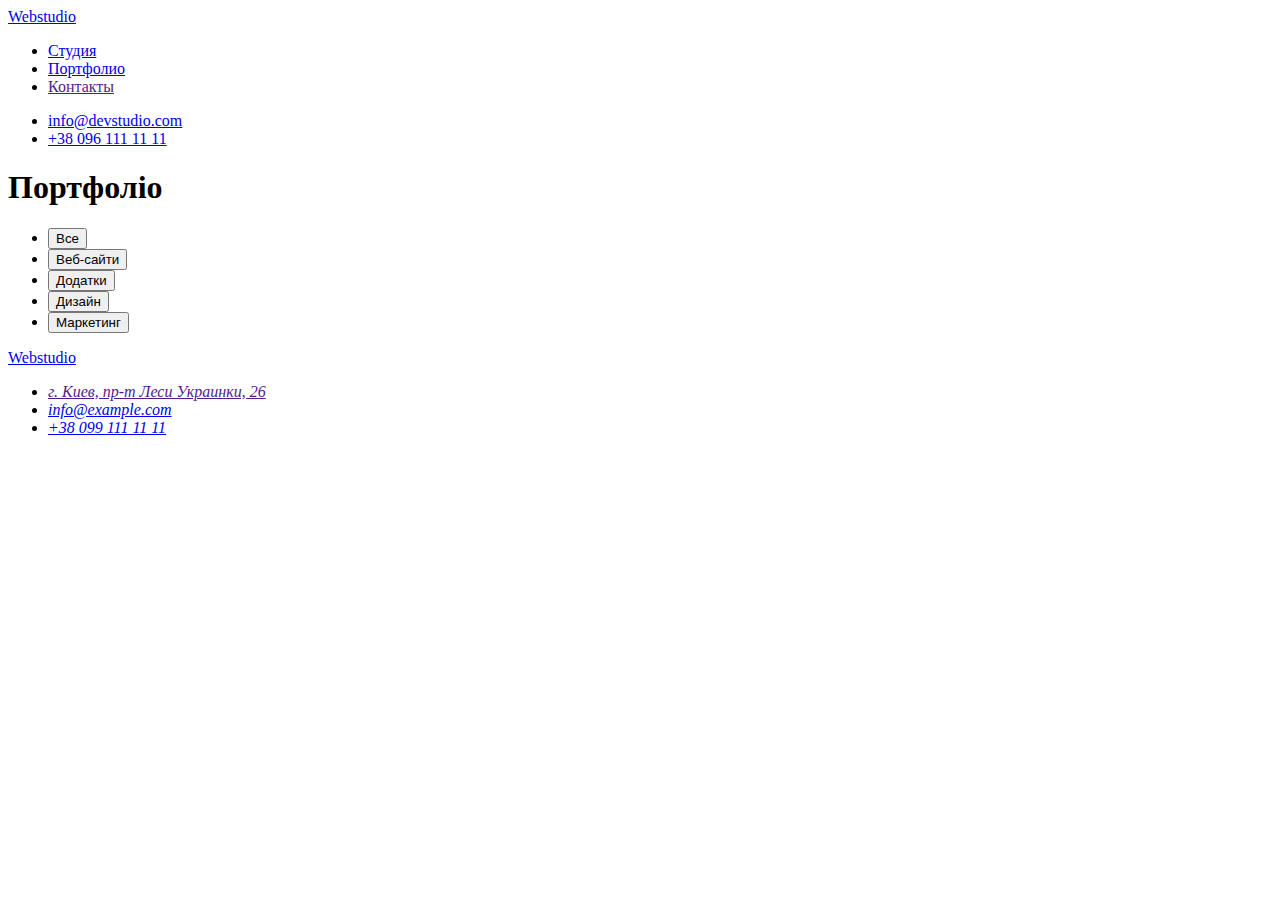
==== portfolio.html @ f8803f27 "Створений файл portfolio.html та додані кнопки" ====
<!DOCTYPE html>
<html lang="en">
<head>
    <meta charset="UTF-8">
    <meta http-equiv="X-UA-Compatible" content="IE=edge">
    <meta name="viewport" content="width=device-width, initial-scale=1.0">
    <title>Document</title>
</head>
<body>
    <!--Шапка сайту-->
    <header>
        <!-- Навігація по сайту -->
        <nav>
            <a href="./index.html" lang="en">Webstudio</a>
    
            <ul>
                <li><a href="./index.html">Студия</a></li>
                <li><a href="./portfolio.html">Портфолио</a></li>
                <li><a href="">Контакты</a></li>
            </ul>
        </nav>
        <!-- Контактні дані -->
        <ul>
            <li><a href="mailto:info@devstudio.com" lang="en">info@devstudio.com</a></li>
            <li><a href="tel:+380961111111">+38 096 111 11 11</a></li>
        </ul>
    </header>

    <!-- Унікальний контент сторінки -->
    <main>
    <!-- Портфоліо -->
    <section>
        <h1>Портфоліо</h1>
        <ul>
            <li>
                <button type="button">Все</button>
            </li>
            <li>
                <button type="button">Веб-сайти</button>
            </li>
            <li>
                <button type="button">Додатки</button>
            </li>
            <li>
                <button type="button">Дизайн</button>
            </li>
            <li>
                <button type="button">Маркетинг</button>
            </li>
        </ul>
    </section>
    </main>

    <!-- Підвал сторінки -->
    <footer>
        <a href="./index.html" lang="en">Webstudio</a>
        <address>
            <ul>
                <li><a href="">г. Киев, пр-т Леси Украинки, 26</a></li>
                <li><a href="mailto:info@example.com" lang="en">info@example.com</a></li>
                <li><a href="tel:+380991111111">+38 099 111 11 11</a></li>
            </ul>
        </address>
    </footer>
</body>
</html>
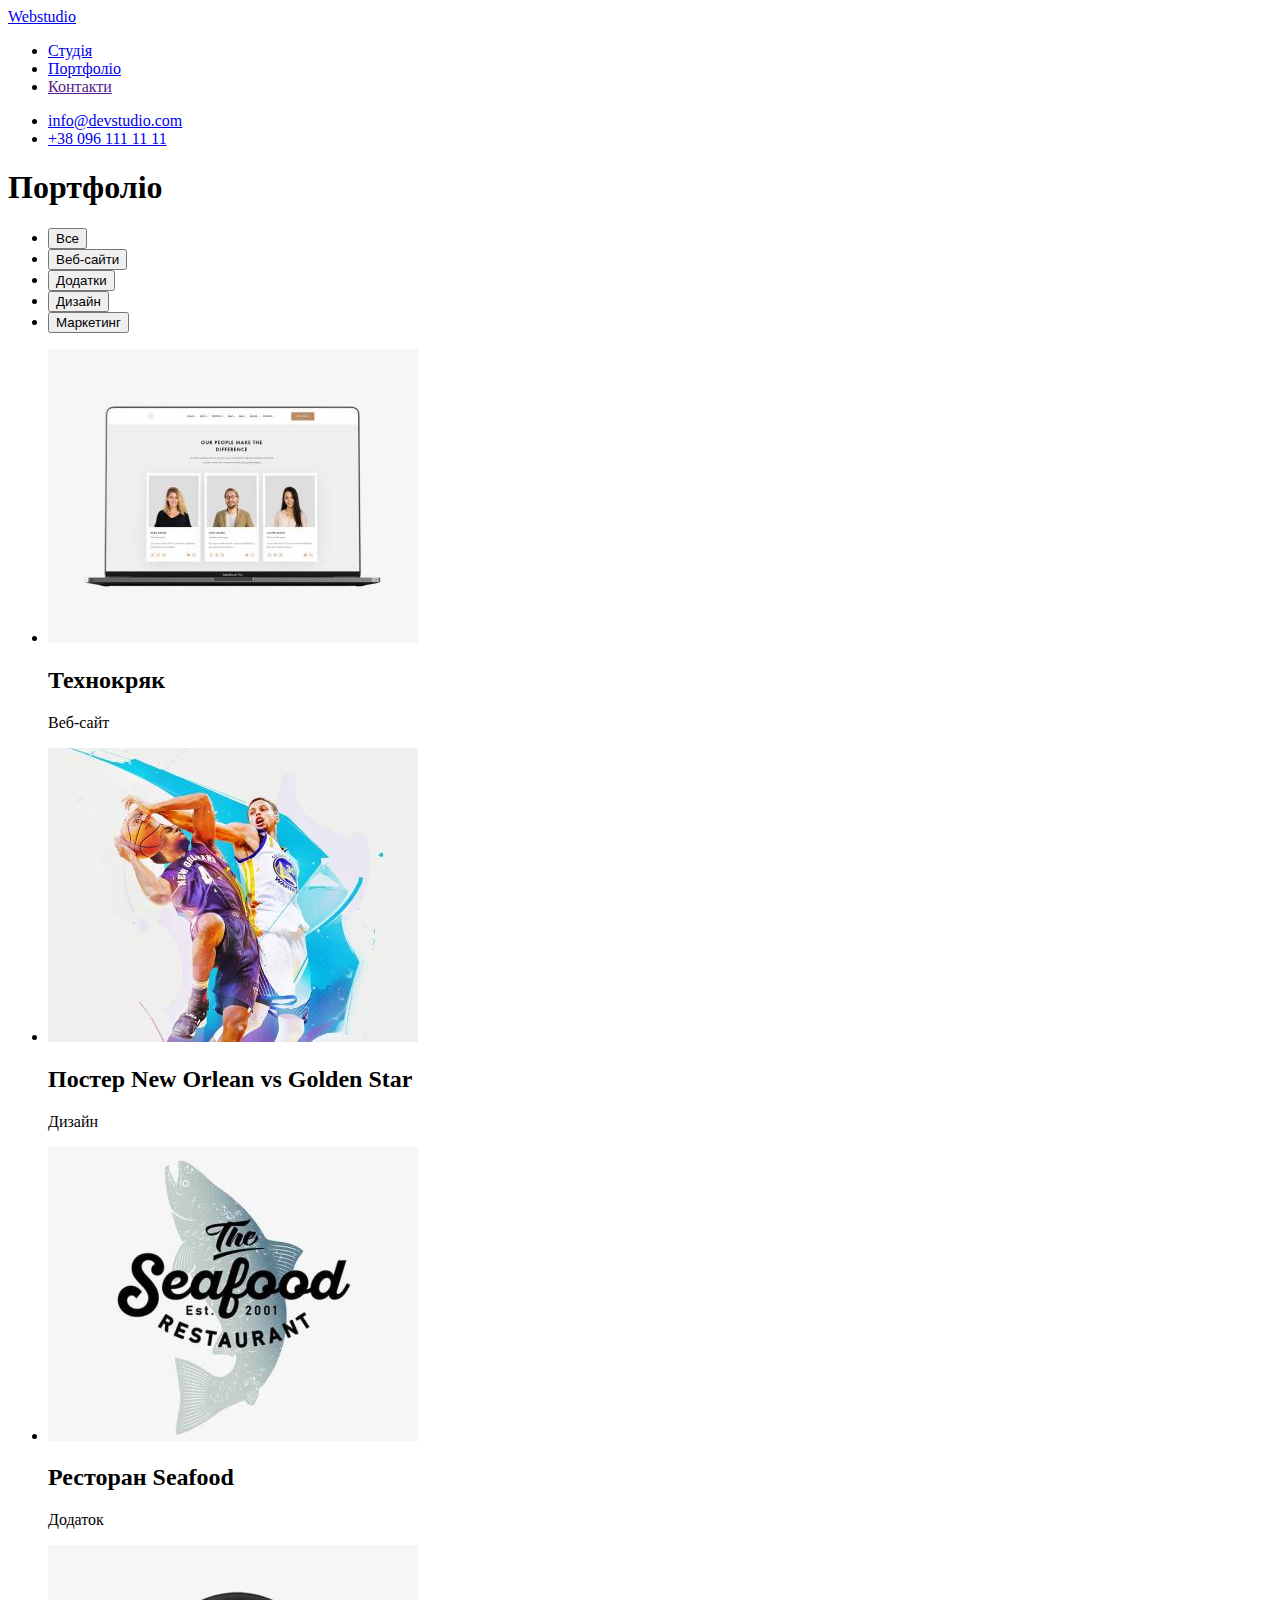
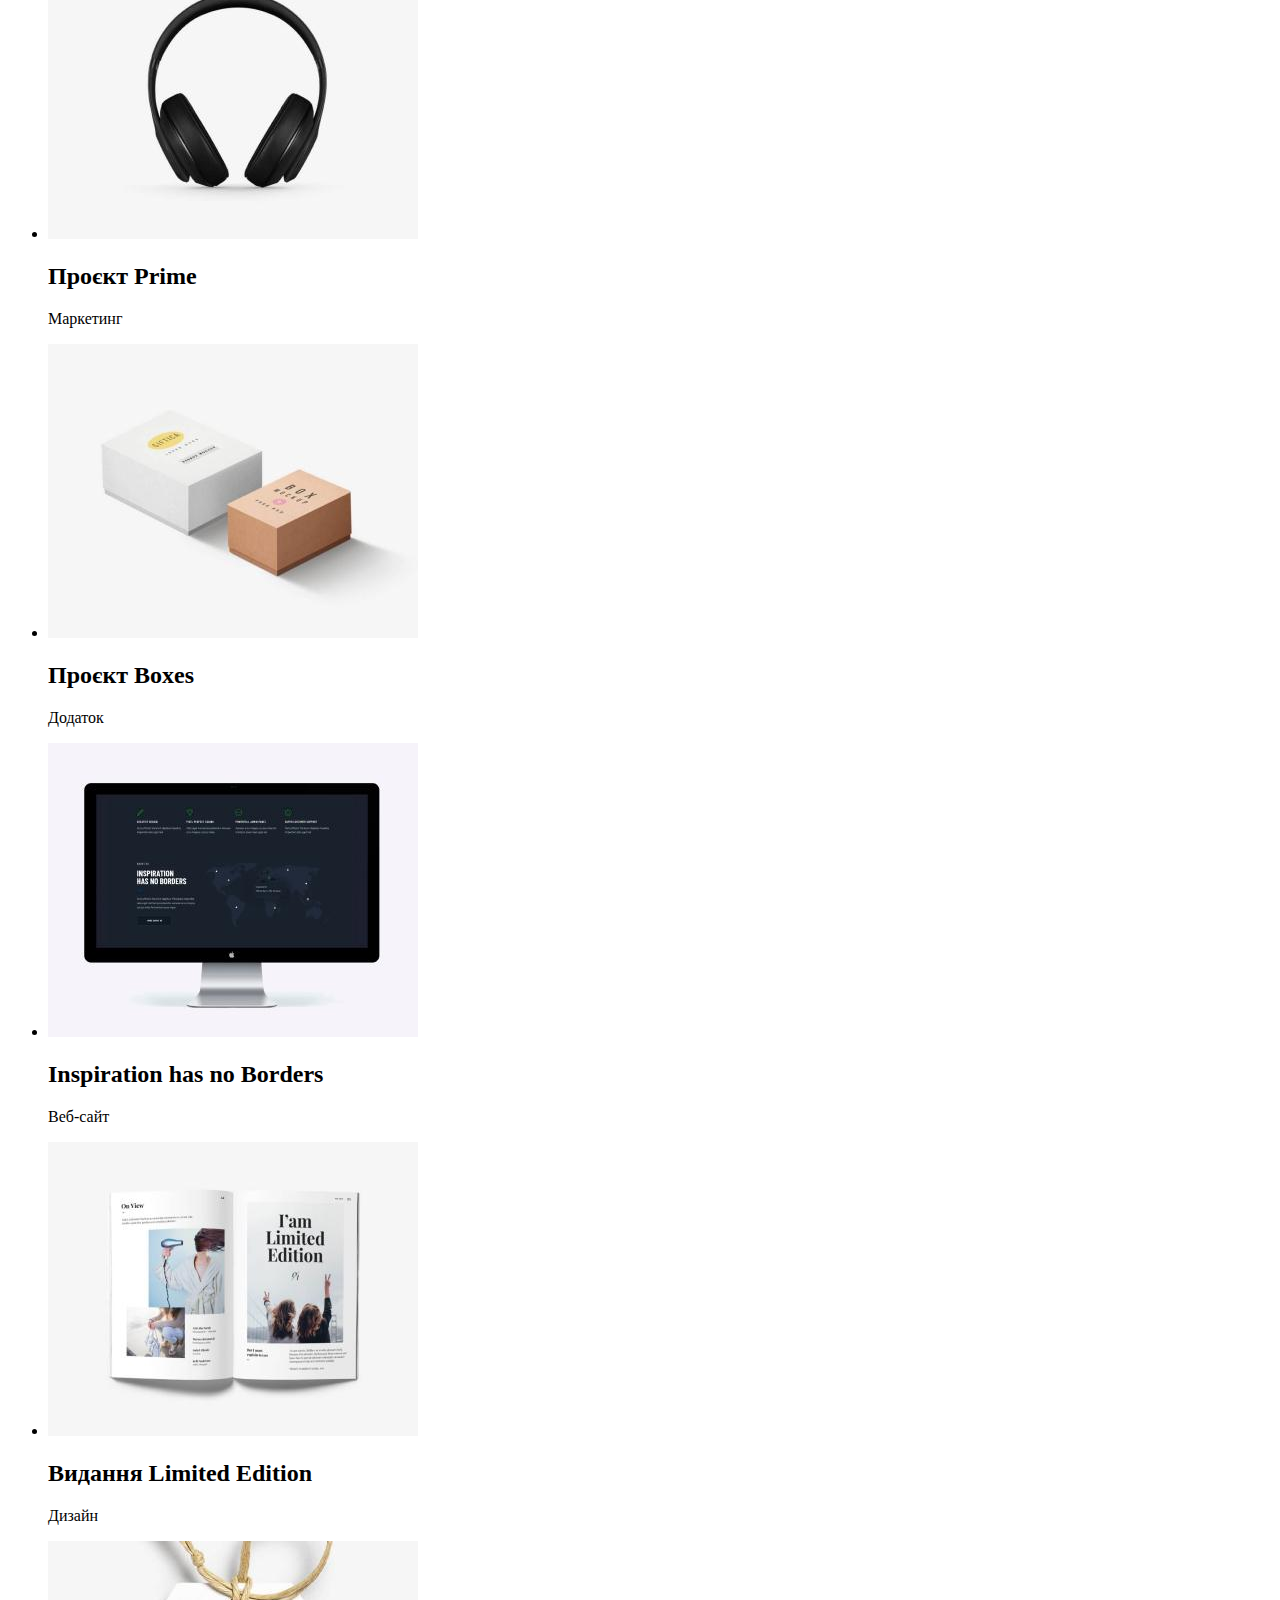
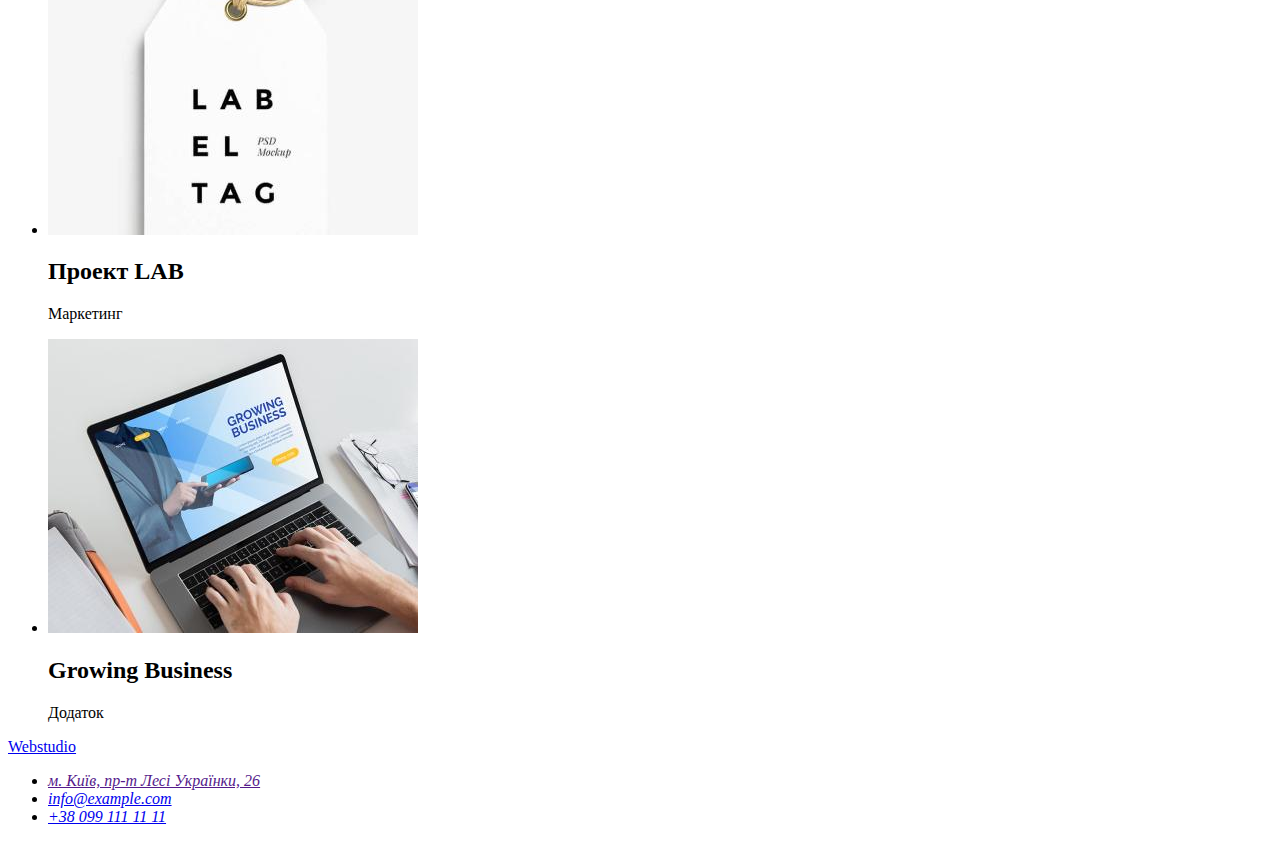
==== commit 650b41f1: "Зверстана сторінка Портфоліо" ====
--- a/portfolio.html
+++ b/portfolio.html
@@ -1,5 +1,5 @@
 <!DOCTYPE html>
-<html lang="en">
+<html lang="uk">
 <head>
     <meta charset="UTF-8">
     <meta http-equiv="X-UA-Compatible" content="IE=edge">
@@ -14,9 +14,9 @@
             <a href="./index.html" lang="en">Webstudio</a>
     
             <ul>
-                <li><a href="./index.html">Студия</a></li>
-                <li><a href="./portfolio.html">Портфолио</a></li>
-                <li><a href="">Контакты</a></li>
+                <li><a href="./index.html">Студія</a></li>
+                <li><a href="./portfolio.html">Портфоліо</a></li>
+                <li><a href="">Контакти</a></li>
             </ul>
         </nav>
         <!-- Контактні дані -->
@@ -31,6 +31,7 @@
     <!-- Портфоліо -->
     <section>
         <h1>Портфоліо</h1>
+        <!-- Кнопки портфоліо -->
         <ul>
             <li>
                 <button type="button">Все</button>
@@ -48,6 +49,56 @@
                 <button type="button">Маркетинг</button>
             </li>
         </ul>
+
+        <!-- Приклади з портфоліо -->
+        <ul>
+            <li>
+                <img src="./images/techno.jpg" alt="Вебсайт на екрані ноутбука" width="370">
+                <h2>Технокряк</h2>
+                <p>Веб-сайт</p>
+            </li>
+            <li>
+                <img src="./images/poster.jpg" alt="Два баскетболісти" width="370">
+                <h2>Постер New Orlean vs Golden Star</h2>
+                <p>Дизайн</p>
+            </li>
+            <li>
+                <img src="./images/seafood.jpg" alt="Логотип ресторану" width="370">
+                <h2>Ресторан Seafood</h2>
+                <p>Додаток</p>
+            </li>
+            <li>
+                <img src="./images/prime.jpg" alt="Наушники" width="370">
+                <h2>Проєкт Prime</h2>
+                <p>Маркетинг</p>
+            </li>
+            <li>
+                <img src="./images/boxes.jpg" alt="Дві коробки" width="370">
+                <h2>Проєкт Boxes</h2>
+                <p>Додаток</p>
+            </li>
+            <li>
+                <img src="./images/inspiration.jpg" alt="Веб-сайт на моніторі" width="370">
+                <h2>Inspiration has no Borders</h2>
+                <p>Веб-сайт</p>
+            </li>
+            <li>
+                <img src="./images/edition.jpg" alt="Дві сторінки видання" width="370">
+                <h2>Видання Limited Edition</h2>
+                <p>Дизайн</p>
+            </li>
+            <li>
+                <img src="./images/lab.jpg" alt="Бірка з написом" width="370">
+                <h2>Проект LAB</h2>
+                <p>Маркетинг</p>
+            </li>
+            <li>
+                <img src="./images/business.jpg" alt="Веб-сайт на екрані ноутбука" width="370">
+                <h2>Growing Business</h2>
+                <p>Додаток</p>
+            </li>
+        </ul>
+
     </section>
     </main>
 
@@ -56,7 +107,7 @@
         <a href="./index.html" lang="en">Webstudio</a>
         <address>
             <ul>
-                <li><a href="">г. Киев, пр-т Леси Украинки, 26</a></li>
+                <li><a href="">м. Київ, пр-т Лесі Українки, 26</a></li>
                 <li><a href="mailto:info@example.com" lang="en">info@example.com</a></li>
                 <li><a href="tel:+380991111111">+38 099 111 11 11</a></li>
             </ul>
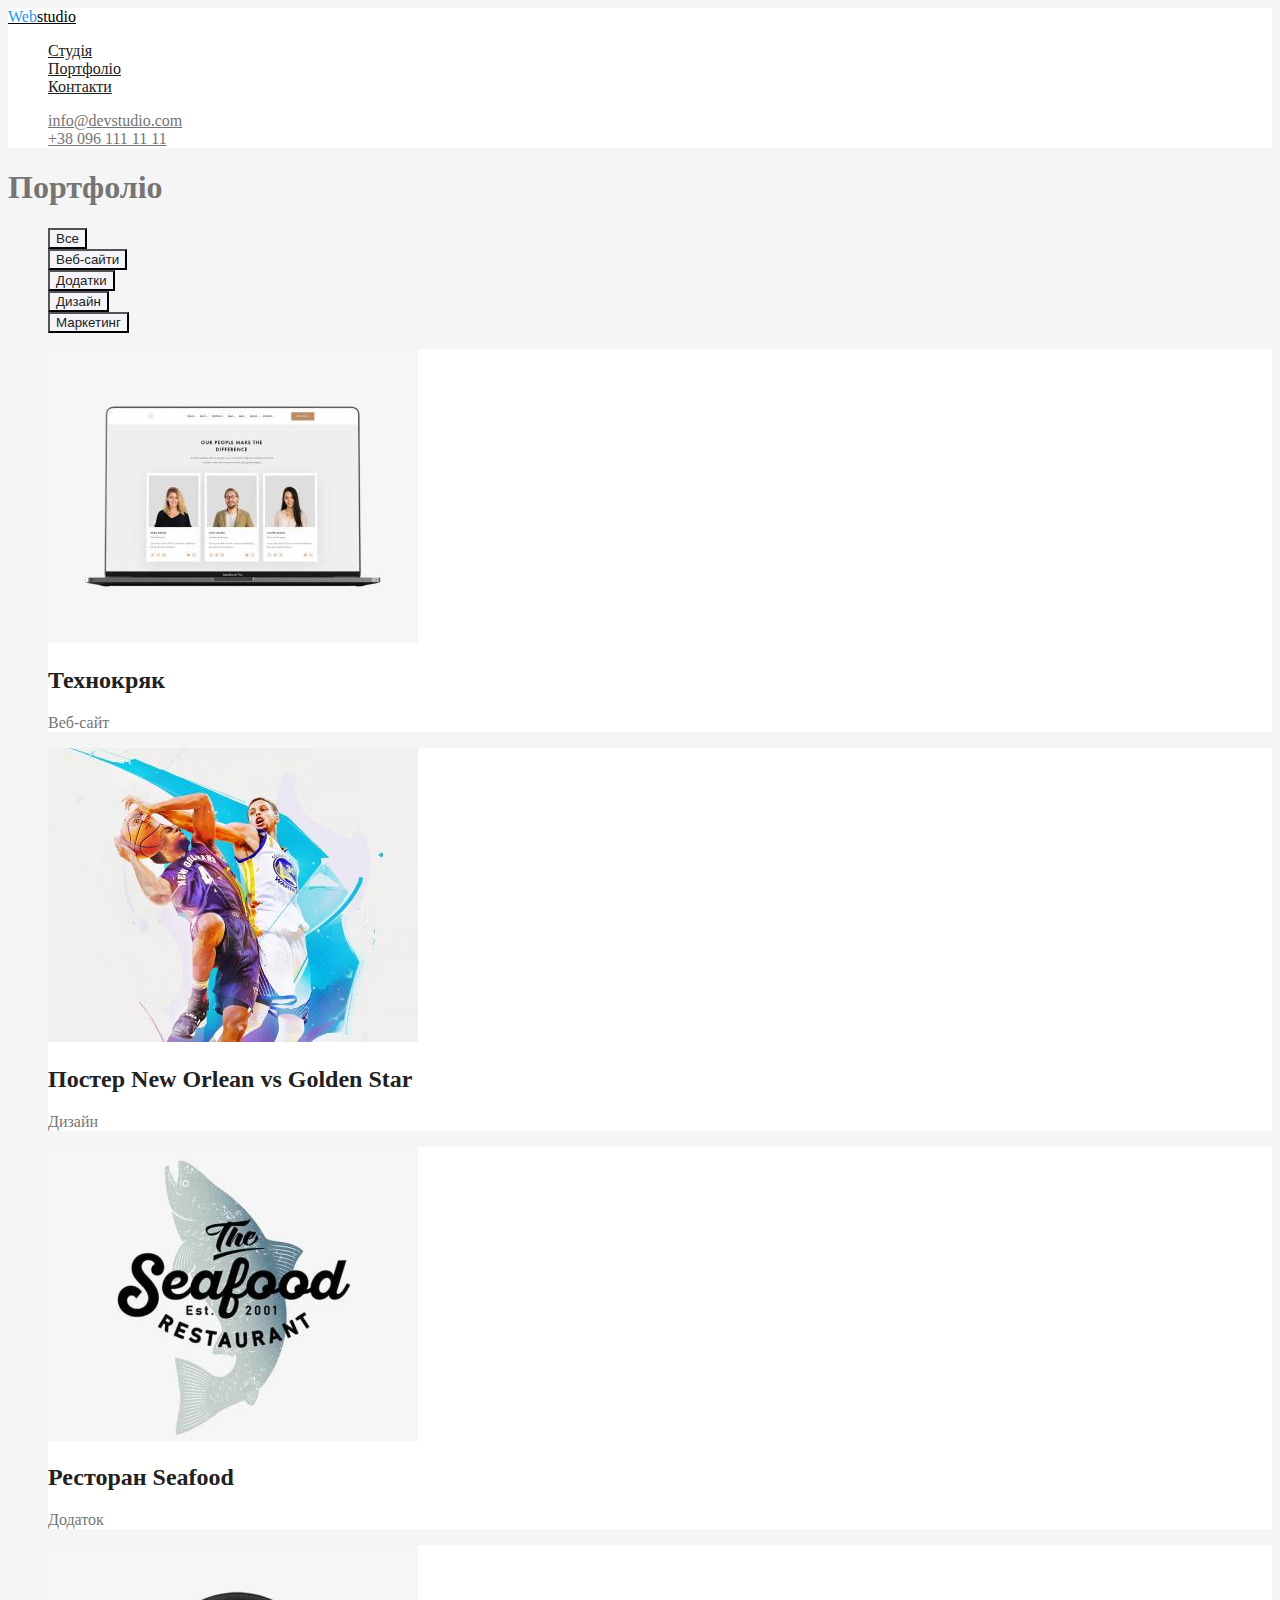
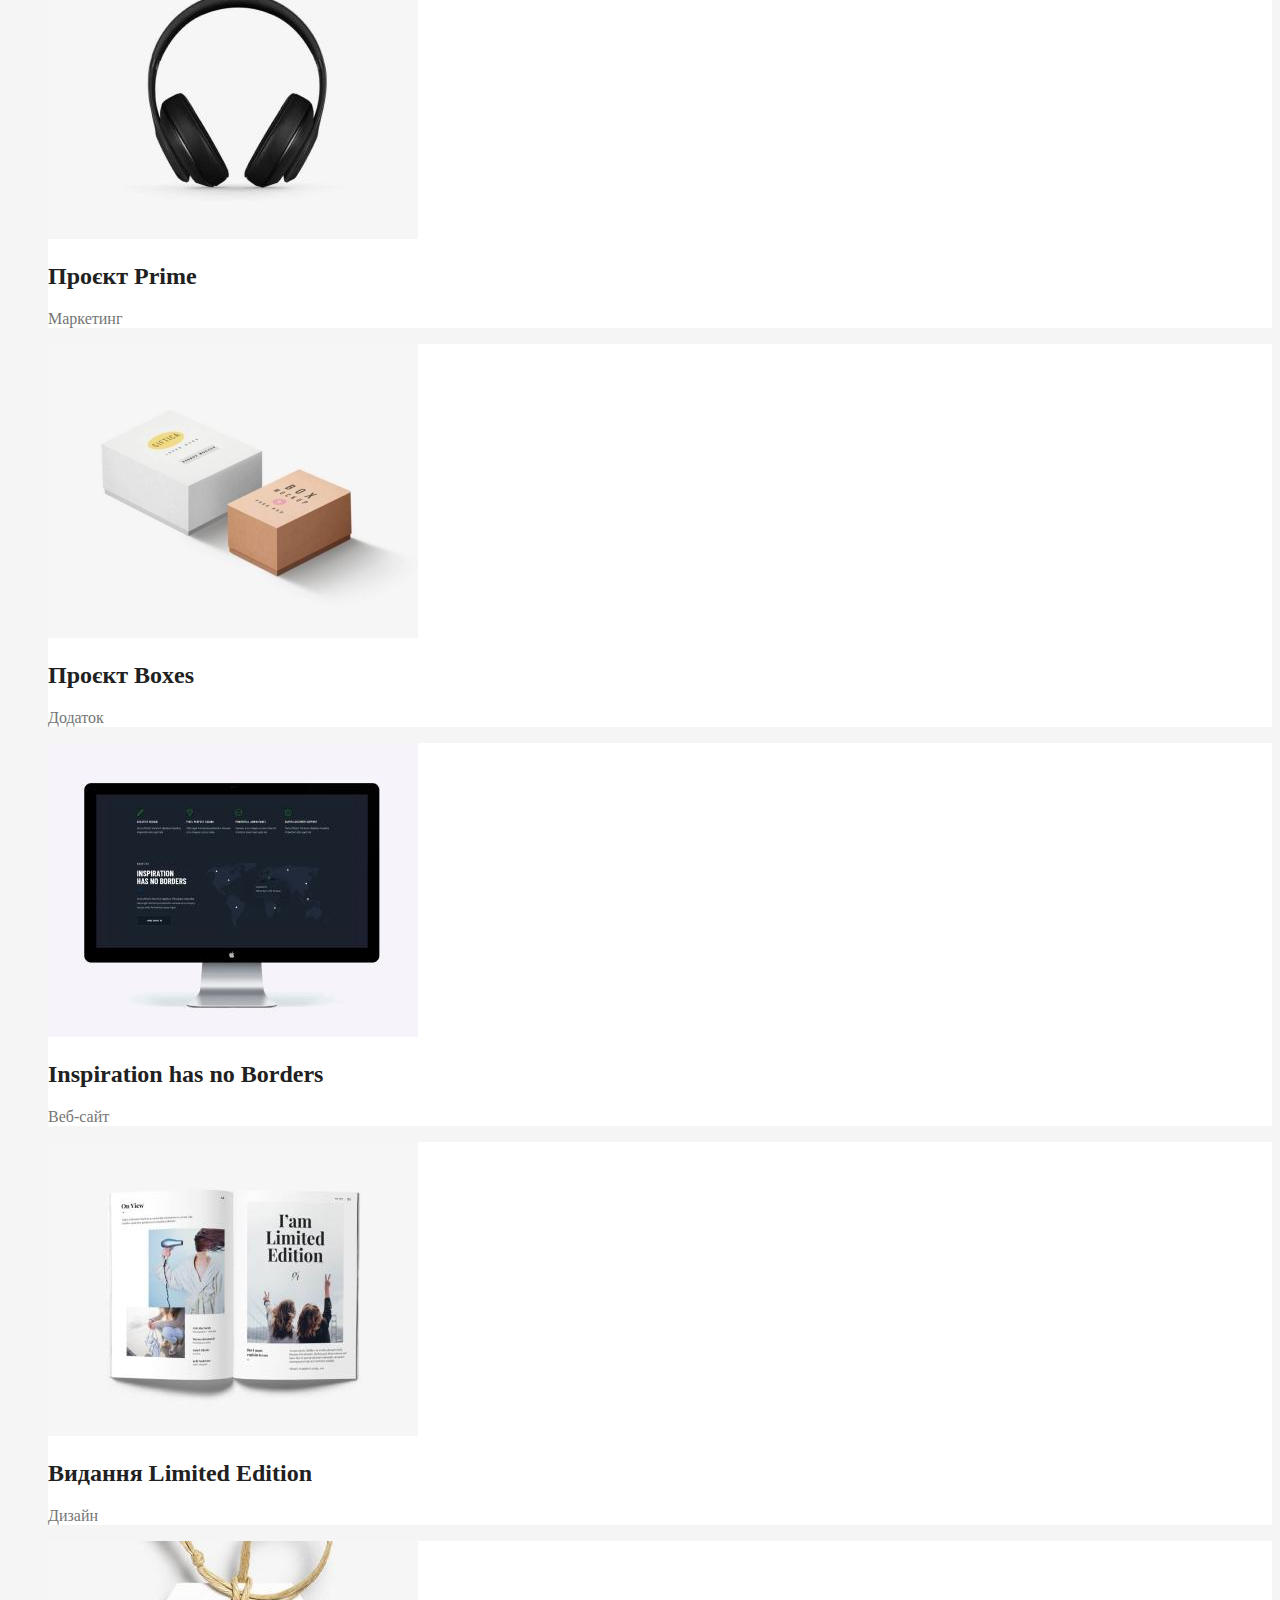
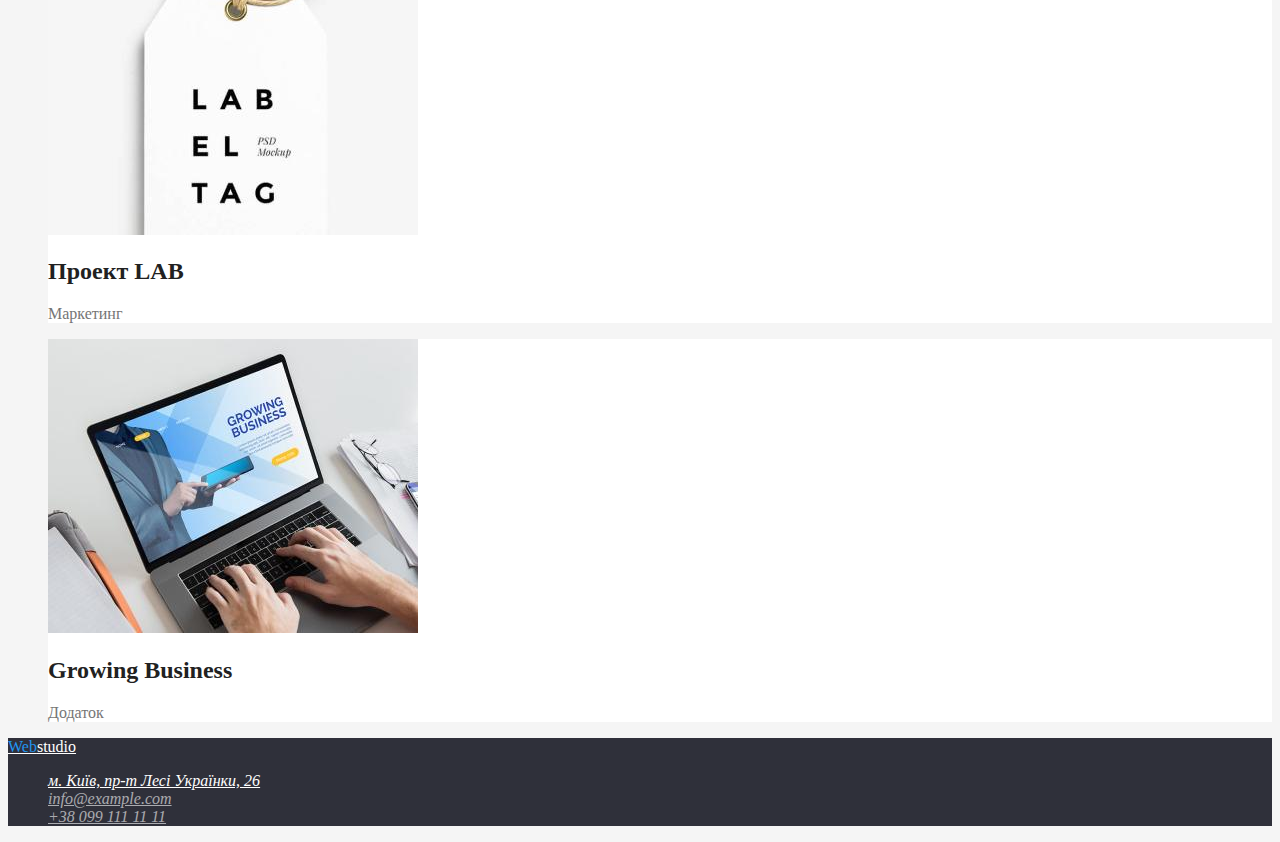
==== commit 3a2f1d21: "Стилізовано color і bgc на сторінках Студія і Портфоліо" ====
--- a/portfolio.html
+++ b/portfolio.html
@@ -5,24 +5,25 @@
     <meta http-equiv="X-UA-Compatible" content="IE=edge">
     <meta name="viewport" content="width=device-width, initial-scale=1.0">
     <title>Document</title>
+    <link rel="stylesheet" href="./css/styles.css">
 </head>
 <body>
     <!--Шапка сайту-->
-    <header>
+    <header class="header">
         <!-- Навігація по сайту -->
         <nav>
-            <a href="./index.html" lang="en">Webstudio</a>
+            <a href="./index.html" lang="en" class="logo-nav"><span class="logo-accent">Web</span>studio</a>
     
-            <ul>
-                <li><a href="./index.html">Студія</a></li>
-                <li><a href="./portfolio.html">Портфоліо</a></li>
-                <li><a href="">Контакти</a></li>
+            <ul class="site-nav list">
+                <li><a href="./index.html" class="link">Студія</a></li>
+                <li><a href="./portfolio.html" class="link">Портфоліо</a></li>
+                <li><a href="" class="link">Контакти</a></li>
             </ul>
         </nav>
         <!-- Контактні дані -->
-        <ul>
-            <li><a href="mailto:info@devstudio.com" lang="en">info@devstudio.com</a></li>
-            <li><a href="tel:+380961111111">+38 096 111 11 11</a></li>
+        <ul class="auth-nav list">
+            <li><a href="mailto:info@devstudio.com" lang="en" class="link">info@devstudio.com</a></li>
+            <li><a href="tel:+380961111111" class="link">+38 096 111 11 11</a></li>
         </ul>
     </header>
 
@@ -32,70 +33,70 @@
     <section>
         <h1>Портфоліо</h1>
         <!-- Кнопки портфоліо -->
-        <ul>
+        <ul class="portfolio-list list">
             <li>
-                <button type="button">Все</button>
+                <button type="button" class="portfolio-btn">Все</button>
             </li>
             <li>
-                <button type="button">Веб-сайти</button>
+                <button type="button" class="portfolio-btn">Веб-сайти</button>
             </li>
             <li>
-                <button type="button">Додатки</button>
+                <button type="button" class="portfolio-btn">Додатки</button>
             </li>
             <li>
-                <button type="button">Дизайн</button>
+                <button type="button" class="portfolio-btn">Дизайн</button>
             </li>
             <li>
-                <button type="button">Маркетинг</button>
+                <button type="button" class="portfolio-btn">Маркетинг</button>
             </li>
         </ul>
 
         <!-- Приклади з портфоліо -->
-        <ul>
-            <li>
+        <ul class="portfolio-examples list">
+            <li class="item">
                 <img src="./images/techno.jpg" alt="Вебсайт на екрані ноутбука" width="370">
-                <h2>Технокряк</h2>
-                <p>Веб-сайт</p>
+                <h2 class="title">Технокряк</h2>
+                <p class="text">Веб-сайт</p>
             </li>
-            <li>
+            <li class="item">
                 <img src="./images/poster.jpg" alt="Два баскетболісти" width="370">
-                <h2>Постер New Orlean vs Golden Star</h2>
-                <p>Дизайн</p>
+                <h2 class="title">Постер New Orlean vs Golden Star</h2>
+                <p class="text">Дизайн</p>
             </li>
-            <li>
+            <li class="item">
                 <img src="./images/seafood.jpg" alt="Логотип ресторану" width="370">
-                <h2>Ресторан Seafood</h2>
-                <p>Додаток</p>
+                <h2 class="title">Ресторан Seafood</h2>
+                <p class="text">Додаток</p>
             </li>
-            <li>
+            <li class="item">
                 <img src="./images/prime.jpg" alt="Наушники" width="370">
-                <h2>Проєкт Prime</h2>
-                <p>Маркетинг</p>
+                <h2 class="title">Проєкт Prime</h2>
+                <p class="text">Маркетинг</p>
             </li>
-            <li>
+            <li class="item">
                 <img src="./images/boxes.jpg" alt="Дві коробки" width="370">
-                <h2>Проєкт Boxes</h2>
-                <p>Додаток</p>
+                <h2 class="title">Проєкт Boxes</h2>
+                <p class="text">Додаток</p>
             </li>
-            <li>
+            <li class="item">
                 <img src="./images/inspiration.jpg" alt="Веб-сайт на моніторі" width="370">
-                <h2>Inspiration has no Borders</h2>
-                <p>Веб-сайт</p>
+                <h2 class="title">Inspiration has no Borders</h2>
+                <p class="text">Веб-сайт</p>
             </li>
-            <li>
+            <li class="item">
                 <img src="./images/edition.jpg" alt="Дві сторінки видання" width="370">
-                <h2>Видання Limited Edition</h2>
-                <p>Дизайн</p>
+                <h2 class="title">Видання Limited Edition</h2>
+                <p class="text">Дизайн</p>
             </li>
-            <li>
+            <li class="item">
                 <img src="./images/lab.jpg" alt="Бірка з написом" width="370">
-                <h2>Проект LAB</h2>
-                <p>Маркетинг</p>
+                <h2 class="title">Проект LAB</h2>
+                <p class="text">Маркетинг</p>
             </li>
-            <li>
+            <li class="item">
                 <img src="./images/business.jpg" alt="Веб-сайт на екрані ноутбука" width="370">
-                <h2>Growing Business</h2>
-                <p>Додаток</p>
+                <h2 class="title">Growing Business</h2>
+                <p class="text">Додаток</p>
             </li>
         </ul>
 
@@ -103,13 +104,13 @@
     </main>
 
     <!-- Підвал сторінки -->
-    <footer>
-        <a href="./index.html" lang="en">Webstudio</a>
+    <footer class="footer">
+        <a href="./index.html" lang="en" class="footer-logo"><span class="logo-accent">Web</span>studio</a>
         <address>
-            <ul>
-                <li><a href="">м. Київ, пр-т Лесі Українки, 26</a></li>
-                <li><a href="mailto:info@example.com" lang="en">info@example.com</a></li>
-                <li><a href="tel:+380991111111">+38 099 111 11 11</a></li>
+            <ul class="footer-contacts list">
+                <li><a href="" class="link address">м. Київ, пр-т Лесі Українки, 26</a></li>
+                <li><a href="mailto:info@example.com" lang="en" class="link">info@example.com</a></li>
+                <li><a href="tel:+380991111111" class="link">+38 099 111 11 11</a></li>
             </ul>
         </address>
     </footer>
--- a/css/styles.css
+++ b/css/styles.css
@@ -0,0 +1,129 @@
+/* contacts-footer-color: rgba(255, 255, 255, 0.6) */
+:root {
+    --accent-color: #2196F3;
+
+    /* bg color */
+    --primary-bg-color: #F5F5F5;
+    --secondary-bg-color: #F5F4FA;
+    --hero-footer-bgc: #2F303A;
+
+    /* text color */
+    --primary-text-color: #757575;
+    --title-text-color: #212121;
+    --primary-white-color: #FFFFFF;
+    --primary-black-color: #000000;
+}
+
+body {
+    color: var(--primary-text-color);
+    background-color: var(--primary-bg-color);
+}
+
+.list {
+    list-style: none;
+}
+
+/* Стилізація сторінки Студія */
+/* Header */
+.header {
+    background-color: var(--primary-white-color)
+}
+/* Logo-nav */
+.logo-nav {
+    color: var(--primary-black-color);
+}
+.logo-nav .logo-accent {
+    color: var(--accent-color)
+}
+
+/* Site-nav */
+.site-nav .link {
+    color: var(--title-text-color);
+}
+.site-nav .link:hover,
+.site-nav .link:focus {
+    color: var(--accent-color);
+}
+
+/* Auth-nav */
+.auth-nav .link {
+    color: var(--primary-text-color);
+}
+.auth-nav .link:hover,
+.auth-nav .link:focus {
+    color: var(--accent-color);
+}
+
+/* Hero */
+.hero {
+    background-color: var(--hero-footer-bgc);
+}
+.hero .hero-title {
+    color: var(--primary-white-color);
+}
+.hero .hero-btn {
+    background-color: var(--accent-color);
+    color: var(--primary-white-color);
+}
+
+/* Section */
+.section-title {
+    color: var(--title-text-color);
+}
+/* Features */
+.features-list .title {
+    color: black;
+}
+/* Team */
+.team {
+    background-color: var(--secondary-bg-color);
+}
+.team-list .title {
+    color: var(--title-text-color)
+}
+.team-list .team-employee {
+    background-color: var(--primary-white-color);
+}
+
+/* Footer */
+.footer {
+    background-color: var(--hero-footer-bgc)
+}
+.footer-logo {
+    color: var(--primary-white-color);
+}
+.footer-logo .logo-accent {
+    color: var(--accent-color);
+}
+.footer-contacts .link {
+    color: rgba(255, 255, 255, 0.6);
+}
+.footer-contacts .address {
+    color: var(--primary-white-color);
+}
+.footer-contacts .link:hover,
+.footer-contacts .link:focus {
+    color: var(--accent-color);
+}
+
+/* Стилізація сторінки Портфоліо */
+/* borders : #EEEEEE */
+
+/* Portfolio-button */
+.portfolio-list .portfolio-btn {
+    background-color: var(--secondary-bg-color);
+    color: var(--title-text-color);
+}
+.portfolio-list .portfolio-btn:hover,
+.portfolio-list .portfolio-btn:focus {
+    background-color: var(--accent-color);
+}
+
+/* Portfolio-examples */
+.portfolio-examples .title {
+    color: var(--title-text-color);
+}
+.portfolio-examples .item {
+    background-color: var(--primary-white-color);
+}
+
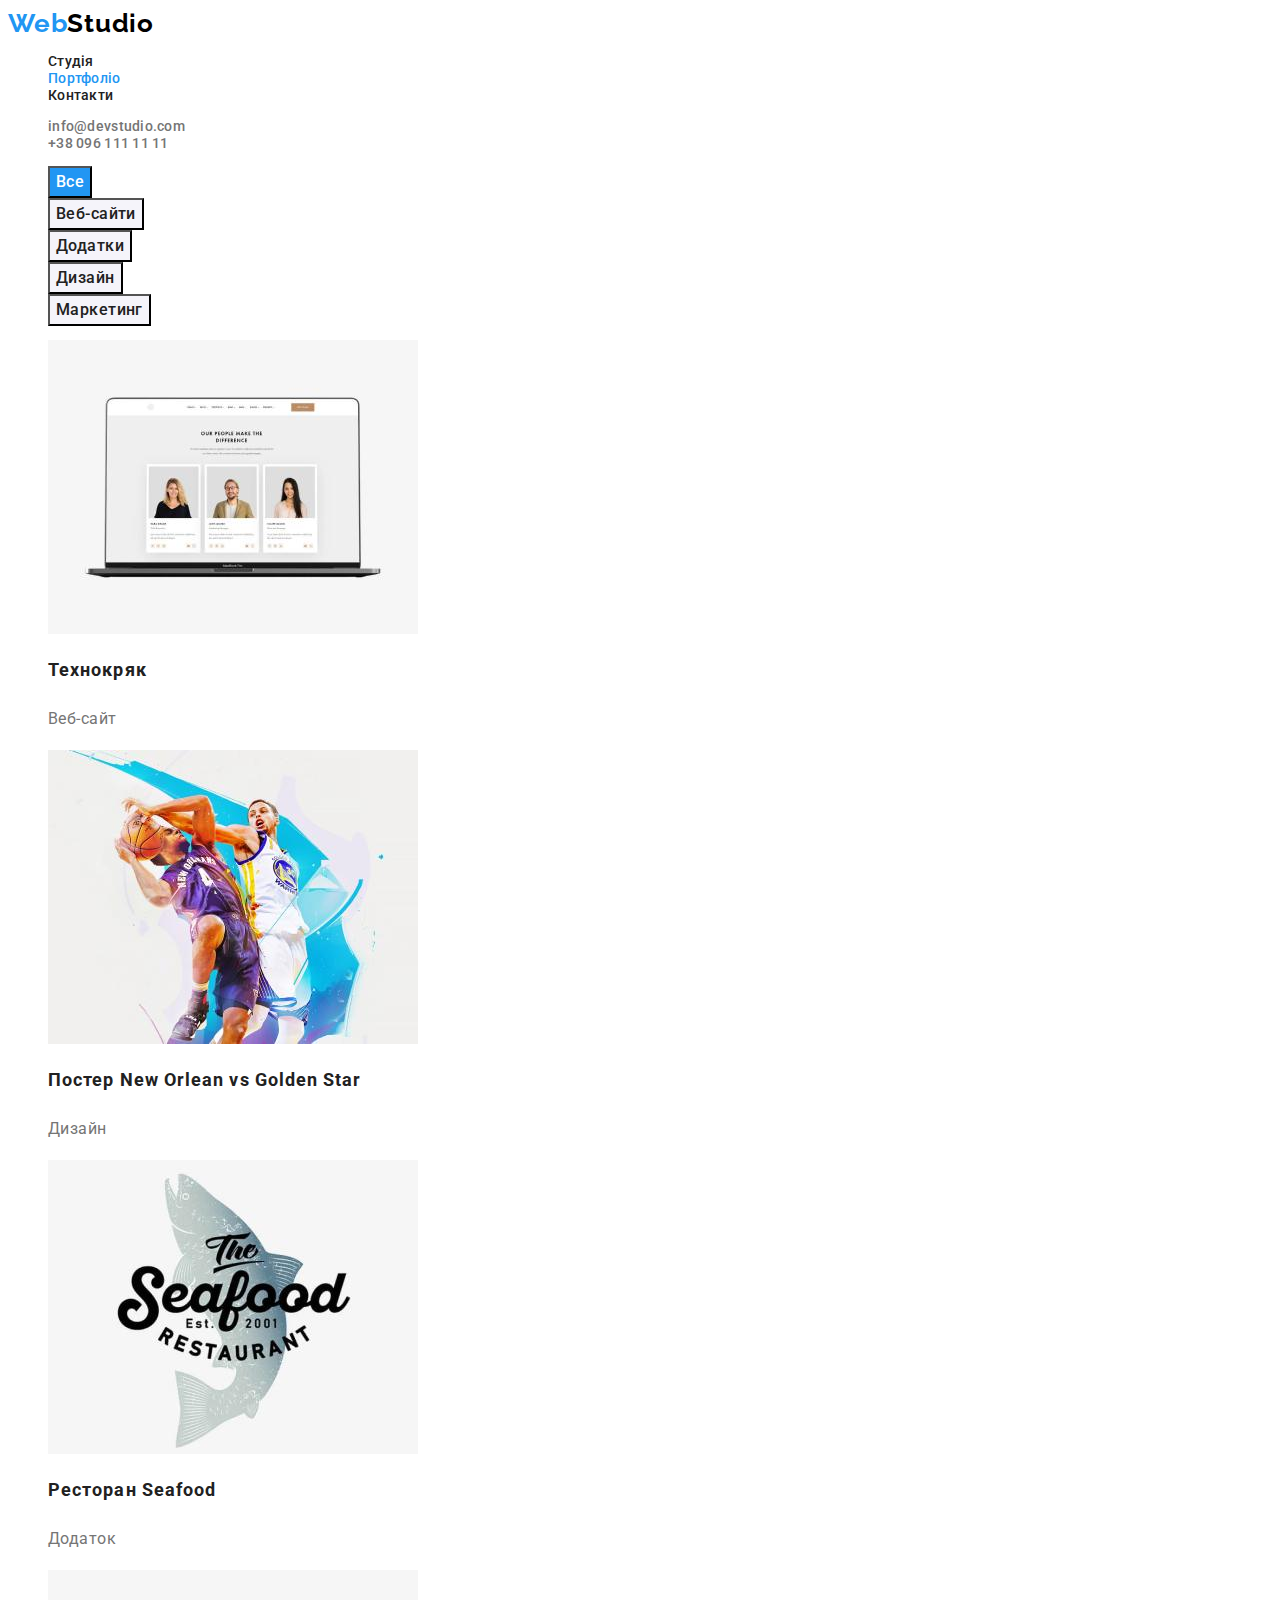
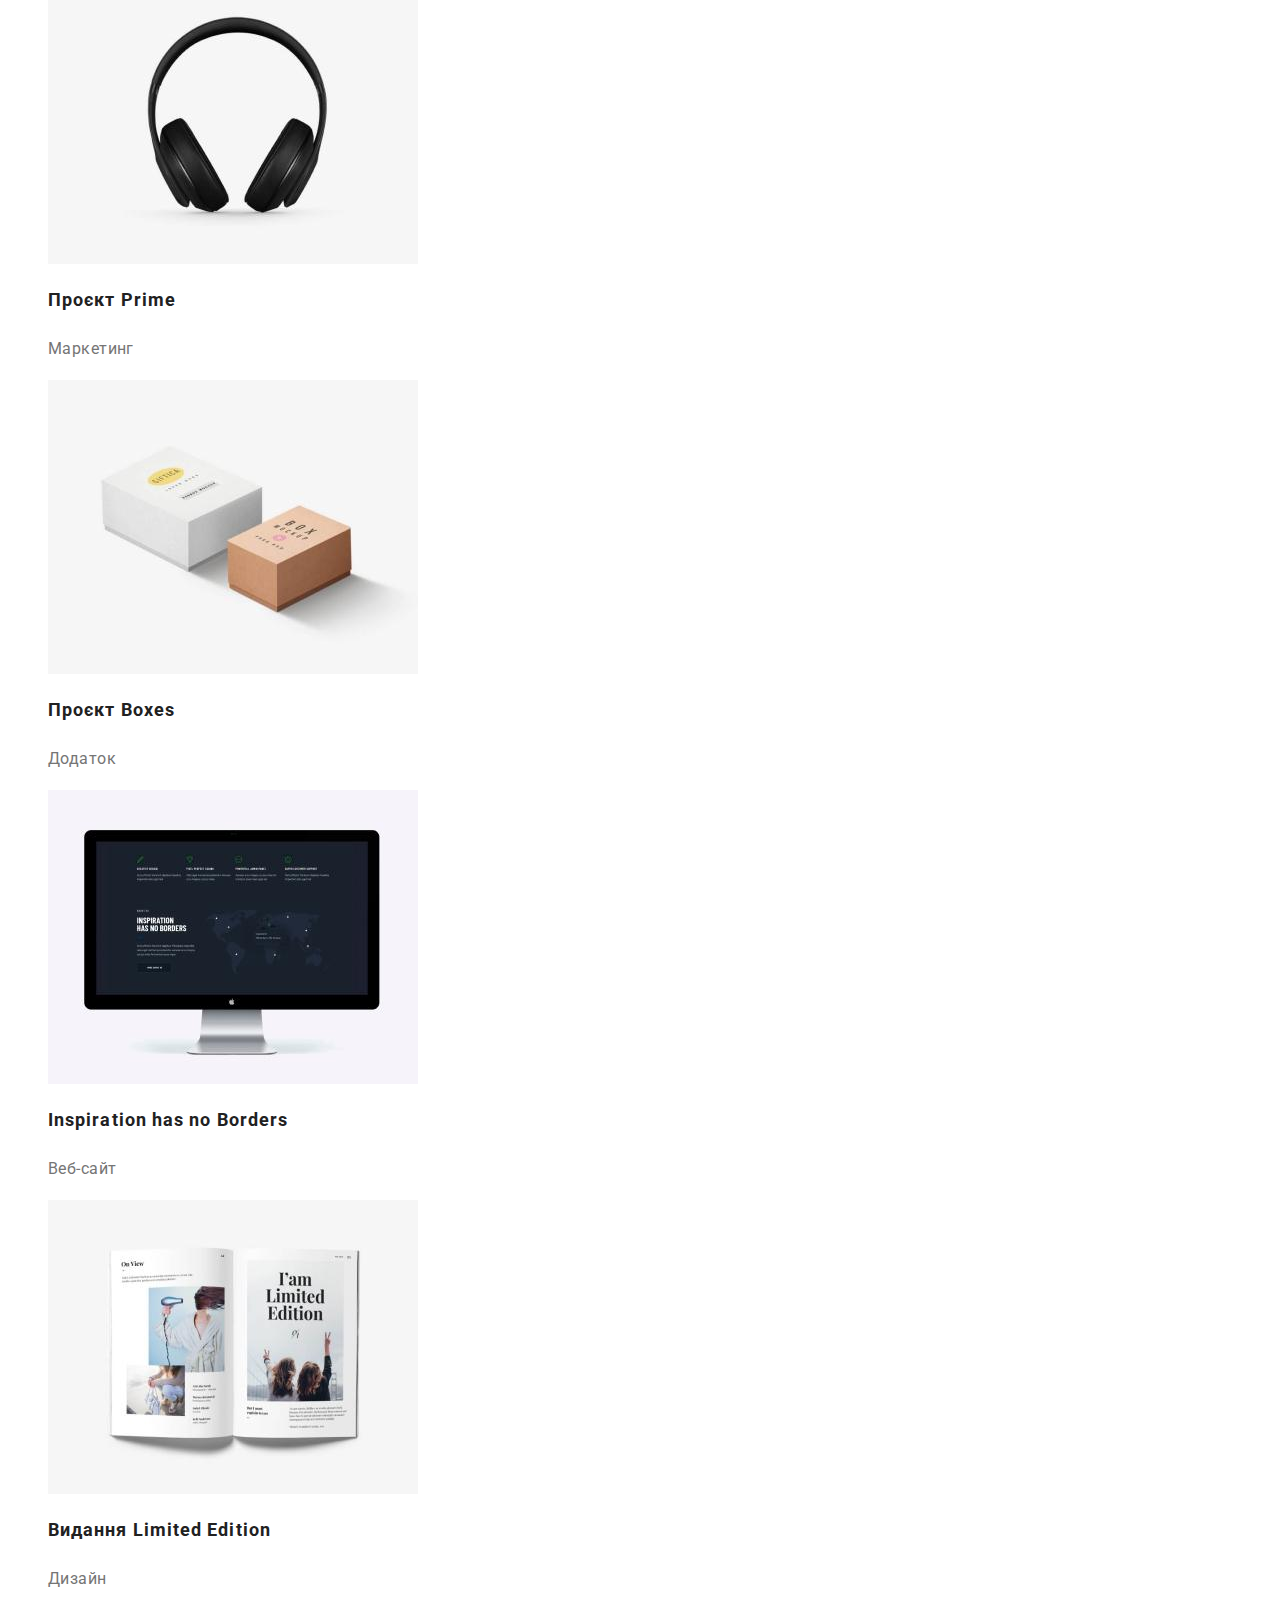
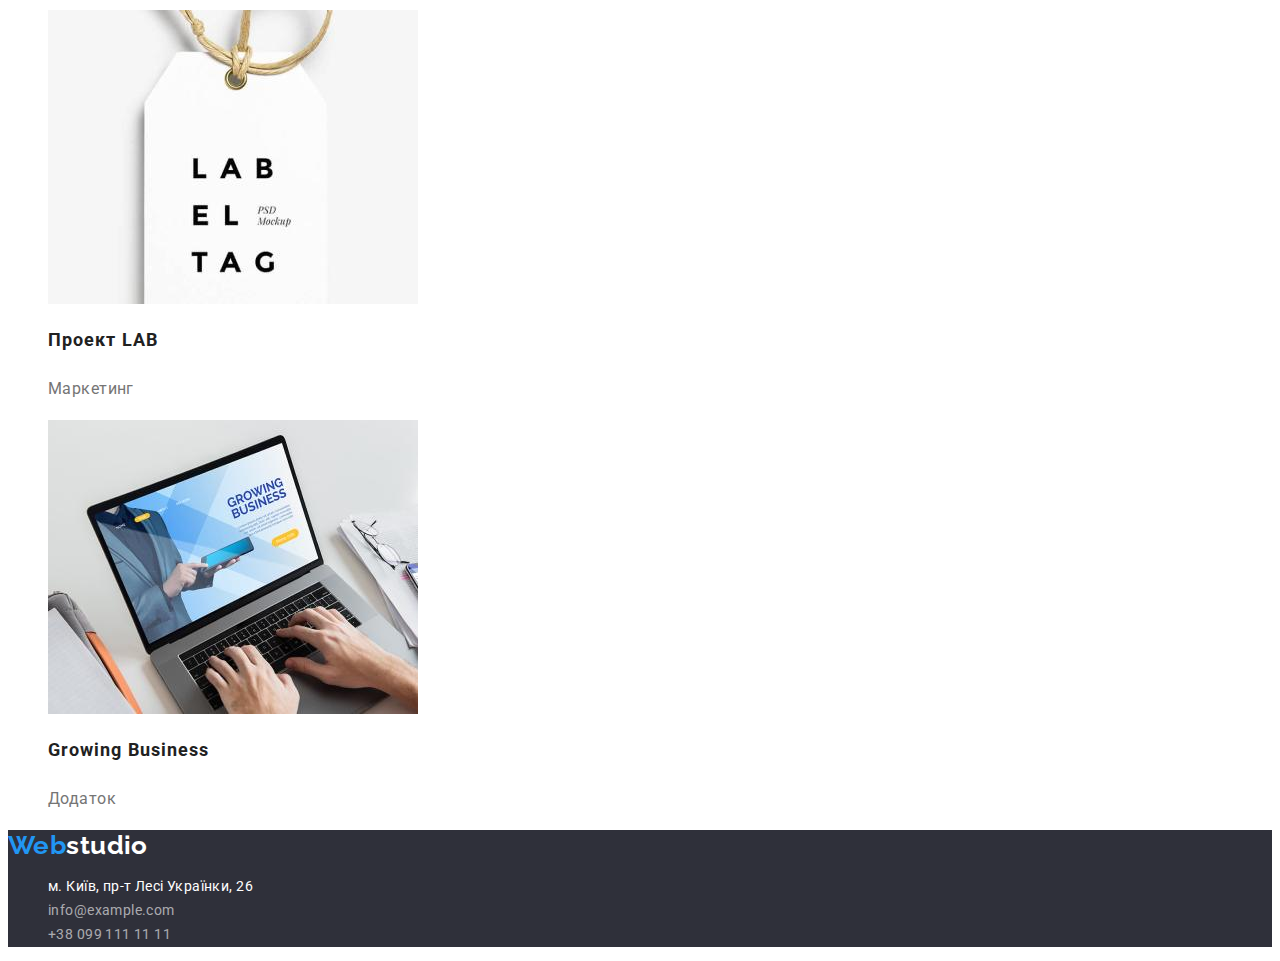
==== commit c42b9f13: "Змінено bgc, додано visually-hidden, внесено корективи по стилізації кнопок та посилань" ====
--- a/portfolio.html
+++ b/portfolio.html
@@ -5,6 +5,10 @@
     <meta http-equiv="X-UA-Compatible" content="IE=edge">
     <meta name="viewport" content="width=device-width, initial-scale=1.0">
     <title>Document</title>
+    <link rel="preconnect" href="https://fonts.googleapis.com">
+    <link rel="preconnect" href="https://fonts.gstatic.com" crossorigin>
+    <link href="https://fonts.googleapis.com/css2?family=Raleway:wght@700&family=Roboto:wght@400;500;700;900&display=swap"
+        rel="stylesheet">
     <link rel="stylesheet" href="./css/styles.css">
 </head>
 <body>
@@ -12,11 +16,11 @@
     <header class="header">
         <!-- Навігація по сайту -->
         <nav>
-            <a href="./index.html" lang="en" class="logo-nav"><span class="logo-accent">Web</span>studio</a>
+            <a href="./index.html" lang="en" class="logo-nav"><span class="logo-accent">Web</span>Studio</a>
     
             <ul class="site-nav list">
                 <li><a href="./index.html" class="link">Студія</a></li>
-                <li><a href="./portfolio.html" class="link">Портфоліо</a></li>
+                <li><a href="./portfolio.html" class="link current">Портфоліо</a></li>
                 <li><a href="" class="link">Контакти</a></li>
             </ul>
         </nav>
@@ -31,11 +35,11 @@
     <main>
     <!-- Портфоліо -->
     <section>
-        <h1>Портфоліо</h1>
+        <h1 class="visually-hidden">Портфоліо</h1>
         <!-- Кнопки портфоліо -->
         <ul class="portfolio-list list">
             <li>
-                <button type="button" class="portfolio-btn">Все</button>
+                <button type="button" class="portfolio-btn current">Все</button>
             </li>
             <li>
                 <button type="button" class="portfolio-btn">Веб-сайти</button>
@@ -109,8 +113,8 @@
         <address>
             <ul class="footer-contacts list">
                 <li><a href="" class="link address">м. Київ, пр-т Лесі Українки, 26</a></li>
-                <li><a href="mailto:info@example.com" lang="en" class="link">info@example.com</a></li>
-                <li><a href="tel:+380991111111" class="link">+38 099 111 11 11</a></li>
+                <li><a href="mailto:info@example.com" lang="en" class="link touch">info@example.com</a></li>
+                <li><a href="tel:+380991111111" class="link touch">+38 099 111 11 11</a></li>
             </ul>
         </address>
     </footer>
--- a/css/styles.css
+++ b/css/styles.css
@@ -1,26 +1,43 @@
-/* contacts-footer-color: rgba(255, 255, 255, 0.6) */
 :root {
     --accent-color: #2196F3;
+    --primary-white-color: #FFFFFF;
 
     /* bg color */
-    --primary-bg-color: #F5F5F5;
     --secondary-bg-color: #F5F4FA;
     --hero-footer-bgc: #2F303A;
 
     /* text color */
     --primary-text-color: #757575;
     --title-text-color: #212121;
-    --primary-white-color: #FFFFFF;
     --primary-black-color: #000000;
+    --contacts-footer-color: rgba(255, 255, 255, 0.6);
 }
 
 body {
     color: var(--primary-text-color);
-    background-color: var(--primary-bg-color);
+    background-color: var(--primary-white-color);
+
+    font-family: 'Roboto', sans-serif;
+    font-size: 14px;
+    letter-spacing: 0.03em;
 }
 
 .list {
     list-style: none;
+}
+
+/* Приховування заголовків */
+.visually-hidden {
+    position: absolute;
+    width: 1px;
+    height: 1px;
+    margin: -1px;
+    border: 0;
+    padding: 0;
+    white-space: nowrap;
+    clip-path: inset(100%);
+    clip: rect(0 0 0 0);
+    overflow: hidden;
 }
 
 /* Стилізація сторінки Студія */
@@ -31,6 +48,14 @@
 /* Logo-nav */
 .logo-nav {
     color: var(--primary-black-color);
+
+    font-family: 'Raleway', sans-serif;
+    font-weight: 700;
+    font-size: 26px;
+    line-height: 1.2;
+    letter-spacing: 0.03em;
+
+    text-decoration: none;
 }
 .logo-nav .logo-accent {
     color: var(--accent-color)
@@ -39,15 +64,31 @@
 /* Site-nav */
 .site-nav .link {
     color: var(--title-text-color);
+
+    font-weight: 500;
+    line-height: 1.14;
+    letter-spacing: 0.02em;
+
+    text-decoration: none;
 }
 .site-nav .link:hover,
 .site-nav .link:focus {
+    color: var(--accent-color);
+}
+
+.site-nav .link.current {
     color: var(--accent-color);
 }
 
 /* Auth-nav */
 .auth-nav .link {
     color: var(--primary-text-color);
+
+    font-weight: 500;
+    line-height: 1.14;
+    letter-spacing: 0.02em;
+    
+    text-decoration: none;
 }
 .auth-nav .link:hover,
 .auth-nav .link:focus {
@@ -60,29 +101,69 @@
 }
 .hero .hero-title {
     color: var(--primary-white-color);
+
+    font-weight: 900;
+    font-size: 44px;
+    line-height: 1.36;
+    text-align: center;
+    letter-spacing: 0.06em;
+    text-transform: uppercase;
 }
 .hero .hero-btn {
     background-color: var(--accent-color);
     color: var(--primary-white-color);
+
+    font-family: inherit;
+    font-weight: 700;
+    font-size: 16px;
+    line-height: 1.88;
+    text-align: center;
+    letter-spacing: 0.06em;
+
+    cursor: pointer;
 }
 
 /* Section */
 .section-title {
     color: var(--title-text-color);
-}
+
+    font-size: 36px;
+    line-height: 1.16;
+    text-align: center;
+}
+
 /* Features */
 .features-list .title {
-    color: black;
-}
+    color: var(--title-text-color);
+
+    line-height: 1.14;
+    text-transform: uppercase;
+}
+
+.features .text {
+    line-height: 1.71;
+}
+
 /* Team */
 .team {
     background-color: var(--secondary-bg-color);
 }
 .team-list .title {
-    color: var(--title-text-color)
+    color: var(--title-text-color);
+
+    font-weight: 500;
+    font-size: 16px;
+    line-height: 1.19;
+    text-align: center;
 }
 .team-list .team-employee {
     background-color: var(--primary-white-color);
+}
+
+.team-list .text {
+    font-size: 16px;
+    line-height: 1.19;
+    text-align: center;
 }
 
 /* Footer */
@@ -91,39 +172,75 @@
 }
 .footer-logo {
     color: var(--primary-white-color);
+
+    font-family: 'Raleway';
+    font-style: normal;
+    font-weight: 700;
+    font-size: 26px;
+    line-height: 1.19;
+
+    text-decoration: none;
 }
 .footer-logo .logo-accent {
     color: var(--accent-color);
 }
 .footer-contacts .link {
-    color: rgba(255, 255, 255, 0.6);
+    color: var(--contacts-footer-color);
+
+    line-height: 1.71;
+    font-style: normal;
+
+    text-decoration: none;
 }
 .footer-contacts .address {
     color: var(--primary-white-color);
 }
-.footer-contacts .link:hover,
-.footer-contacts .link:focus {
+.footer-contacts .touch:hover,
+.footer-contacts .touch:focus {
     color: var(--accent-color);
 }
 
 /* Стилізація сторінки Портфоліо */
-/* borders : #EEEEEE */
+
 
 /* Portfolio-button */
 .portfolio-list .portfolio-btn {
     background-color: var(--secondary-bg-color);
     color: var(--title-text-color);
+
+    font-family: inherit;
+    font-weight: 500;
+    font-size: 16px;
+    line-height: 1.63;
+    text-align: center;
+    letter-spacing: inherit;
+
+    cursor: pointer;
 }
 .portfolio-list .portfolio-btn:hover,
 .portfolio-list .portfolio-btn:focus {
     background-color: var(--accent-color);
+    color: var(--primary-white-color);
+}
+.portfolio-btn.current {
+    background-color: var(--accent-color);
+    color: var(--primary-white-color);
 }
 
 /* Portfolio-examples */
 .portfolio-examples .title {
     color: var(--title-text-color);
+
+    font-size: 18px;
+    line-height: 2;
+    letter-spacing: 0.06em;
 }
 .portfolio-examples .item {
     background-color: var(--primary-white-color);
 }
 
+.portfolio-examples .text {
+    font-size: 16px;
+    line-height: 1.88;
+}
+
